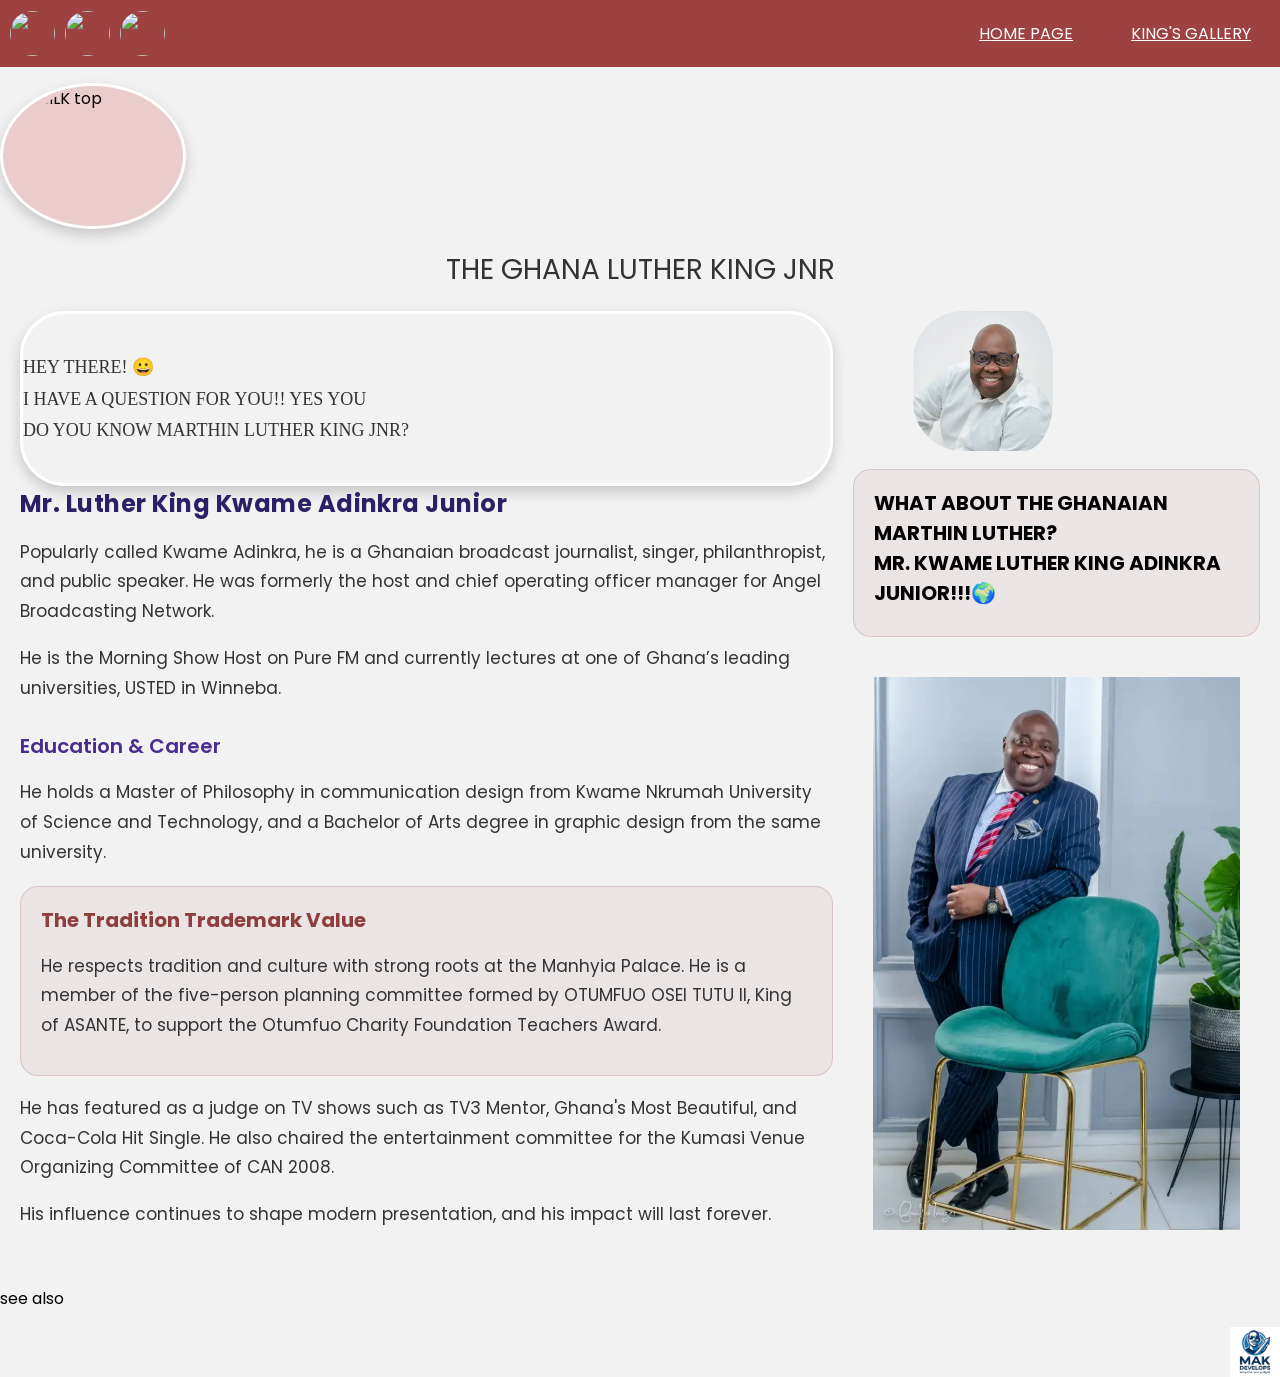
==== index.html @ 4cc6139a "My First Website commit" ====
<!DOCTYPE html>
<html lang="en">
    <head>
        <meta charset="UTF-8">
<link rel="preconnect" href="https://fonts.googleapis.com">
<link rel="preconnect" href="https://fonts.gstatic.com" crossorigin>
<link href="https://fonts.googleapis.com/css2?family=Poppins:wght@300;400;600;700&display=swap" rel="stylesheet">
        <meta name="viewport" content="width=device-width, initial-scale=1.0" />
        <title>HOMEPAGE</title>
        <link rel="stylesheet" href="style.css">
    </head>
    <body>
        <header>
            <nav class="nav-bar">
            <div class="symbols">
             <img src="p/ad.png" class="symbol1">
             <img src="p/adinkra symbol.png" class="symbol2">
             <img src="p/pic.png" class="symbol3">
            </div>
             <div class="navlinks">
            <a href="index.html">HOME PAGE</a>
            <a href="GALLERY.html">KING'S GALLERY</a>
             </div>
            </nav>
        </header>
         <img src="p/g1.png" class="greenhome-img" alt="MLK top">   
            <header class="mainheader">THE GHANA LUTHER KING JNR</header>
            <main class="container">
                <section class="blue-content"> 
                    <div class="leftcontent">
                        <p class="lefty">HEY THERE! &#128512;<br> I HAVE A QUESTION FOR YOU!! YES YOU<br> DO YOU KNOW MARTHIN LUTHER KING JNR?</p>
                    </div>  
                    <div class="middlecontent">
                        <h2 class="middle-title">Mr. Luther King Kwame Adinkra Junior</h2>
                        <p class="middle">Popularly called Kwame Adinkra, he is a Ghanaian broadcast journalist, singer, philanthropist, and public speaker. He was formerly the host and chief operating officer manager for Angel Broadcasting Network.</p>
                        <p class="middle">He is the Morning Show Host on Pure FM and currently lectures at one of Ghana’s leading universities, USTED in Winneba.</p>
                        <h3 class="middle-subtitle">Education & Career</h3>
                        <p class="middle">He holds a Master of Philosophy in communication design from Kwame Nkrumah University of Science and Technology, and a Bachelor of Arts degree in graphic design from the same university.</p>
                        <div class="highlight-card">
                            <h4 class="highlight-title">The Tradition Trademark Value</h4>
                            <p class="middle">He respects tradition and culture with strong roots at the Manhyia Palace. He is a member of the five-person planning committee formed by OTUMFUO OSEI TUTU II, King of ASANTE, to support the Otumfuo Charity Foundation Teachers Award.</p>
                        </div>
                        <p class="middle">He has featured as a judge on TV shows such as TV3 Mentor, Ghana's Most Beautiful, and Coca-Cola Hit Single. He also chaired the entertainment committee for the Kumasi Venue Organizing Committee of CAN 2008.</p>
                        <p class="middle">His influence continues to shape modern presentation, and his impact will last forever.</p>
                    </div>
                </section>
                <aside class="right-stack">
                    <div class="rounded-box">
                        <img src="P/greenhome.png" class="picright" alt="MLK 2">
                    </div>
                    <div class="question-box">
                        <p class="q">WHAT ABOUT THE GHANAIAN MARTHIN LUTHER?<br>
                        MR. KWAME LUTHER KING ADINKRA JUNIOR!!!&#127757;
                        </p>
                    </div>
                    <div class="pic-box">
                        <img src="P/potrait.png" class="boxpic" alt="MLK3">
                    </div>
                </aside>
            </main>
                    <footer>
                        <p>see also</p>
                    
                    <div>
                        <img src="P/logo.png" class="makphoto" alt="logo">
                    </div>
                    </footer>
    </body>
</html>
---- style.css ----
*{

}
body{
    height: 100vh;
    margin: 0;
    font-family: sans-serif;
    background-color: #f2f2f2;
  font-family: 'Poppins', system-ui, -apple-system, "Segoe UI", Roboto, Arial, sans-serif;
}

img {
    transition: transform 0.3s ease, border-radius 0.9s ease;
}

img:hover {
    transform: scale(1.1);
}

.nav-bar{
    display: flex;
    align-items: center;
    justify-content: space-between;
    background-color: #9e4141;
    overflow: hidden;
    padding: 10px;

}
.symbols{
    display: flex;
    gap: 10px;
    align-items: center;
}
.symbols img{
    width: 45px;
    height: 45px;
    border-radius: 50%;
    object-fit: cover;
}
.header{
    background-color: #333;
    color: white;
    text-align: center;
    padding: 20px;
}
.navlinks{
    display: flex;
    gap: 20px;
    padding: 0;
    justify-content: center;
}
.navlinks a{
    color: white;
    font-family: 'Poppins', system-ui, -apple-system, "Segoe UI", Roboto, Arial, sans-serif;
    padding: 10px 18px;
    border-radius: 12px;
    background-color: transparent;
    border: 1px solid transparent;
    display: inline-block;
    transition: background-color 0.2s ease, color 0.2s ease, border-color 0.2s ease;
}
.navlinks a:hover{
    background-color: #5b2020c0;
    color: rgb(218, 234, 244);
    border-color: rgba(0,0,0,0.1);
    box-sizing: border-box;
    box-shadow: 0 1px;
}
.container{
    display: grid;
    grid-template-columns: 2fr 1fr;
    gap: 20px;
    margin: 0 auto;
    padding: 20px;
}
.content{
    background-color: rgb(234, 204, 204);
    padding: 20px;
    border-radius: 5px

}
.greenhome-img{
    display: block;
    width: 140px;
    height: 140px;
    border-radius: 50%;
    padding: 0 20px;
    margin-top: 16px;
    background-color: rgb(234, 204, 204);
    border: 3px solid white;
    box-shadow: 0 6px 14px rgba(0, 0, 0, 0.18);
    transition: transform 0.3s ease, border-radius 0.3s ease;
    cursor: pointer;
    object-fit: cover;
}
.greenhome-img:hover{
    transform: scale(1.1);
    border-radius: 0.5rem;
}
.mainheader{
    text-align: center;
    font-size: 28px;
    color: #333;
    margin-top: 20px;
}
.leftcontent{
    padding: 20px;
    border-radius: 5px;
    font-family: comic sans ms;
    padding-left: 0px;
    border: 3px solid white;
    box-shadow: 0 6px 14px rgba(0, 0, 0, 0.18);
    border-radius: 45px;
    box-sizing: border-box;
}
.lefty{
    font-size: 18px;
    line-height: 1.75;
    color: #333;
    margin-bottom: 16px;
}
.question-box{
    background: rgba(158, 65, 65, 0.08);
    border: 1px solid rgba(158, 65, 65, 0.2);
    border-radius: 18px;
    padding: 18px 20px;
    margin: 18px 0;
    font-family: 'Poppins', sans-serif;
}
.q{
    margin: 0 0 10px;
    font-size: 20px;
    font-weight: 700;
}
.middle{
    font-size: 17px;
    line-height: 1.75;
    color: #333;
    margin-bottom: 16px;
}
.middle-title{
    margin: 0 0 14px;
    font-size: 24px;
    font-weight: 700;
    color: #2c1f65;
    letter-spacing: 0.02em;
}
.leftcontent:hover, .question-box:hover{
    background-color: #9e4141;
    color: white;
    box-shadow: 0 2px #8f3d3d;
    border-radius: 45px;
}
.middle-subtitle{
    margin: 28px 0 12px;
    font-size: 20px;
    font-weight: 600;
    color: #4a2d8f;
}
.highlight-card{
    background: rgba(158, 65, 65, 0.08);
    border: 1px solid rgba(158, 65, 65, 0.2);
    border-radius: 18px;
    padding: 18px 20px;
    margin: 18px 0;
}
.highlight-title{
    margin: 0 0 10px;
    font-size: 20px;
    font-weight: 700;
    color: #8f3d3d;
}
.L{
    font-size: 22px;
    font-weight: bold;
    color: #604dc9;
}
.L2{
    font-size: 22px;
    font-weight: bold;
    color: #604dc9;
    text-align: center;
    margin-top: 20px;
}
.picright{
    display: block;
    width: 140px;
    height: 140px;
    border-radius: 50px;
    object-fit: cover;
    padding-right: 20px;
    margin-left: 60px;
}
.pic-box{
    margin-top: 20px;
    grid-area: pic;
    display: flex;
    justify-content: center;
    align-items: center;
    padding: 20px;
}
.boxpic{
    width: 100%;
    object-fit: cover;
}
.footer{
    background-color: #333;
    color: white;
    display: flex;
    justify-content: space-between;
    align-items: center;
    padding: 20px;
}
.makphoto{
    float: right;
    display: inline-block;
    width: 50px;
    height: 50px;
    object-fit: cover;
}
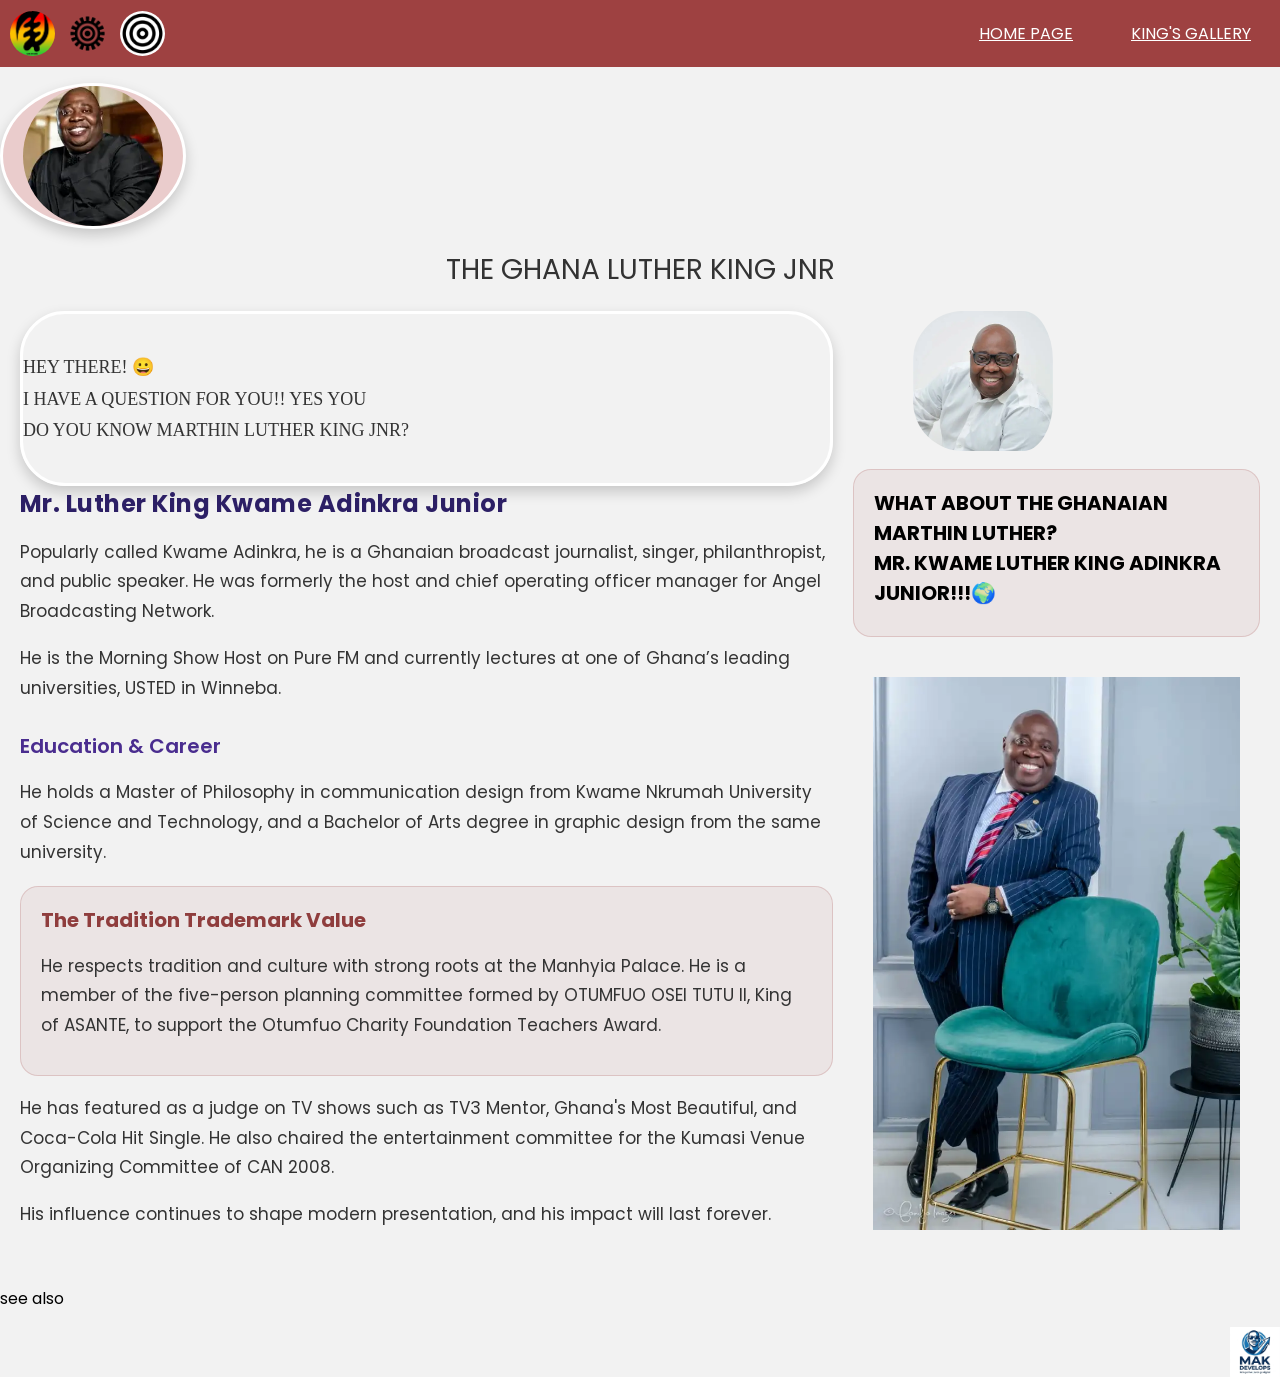
==== commit 88a5335b: "fixing images" ====
--- a/index.html
+++ b/index.html
@@ -13,9 +13,9 @@
         <header>
             <nav class="nav-bar">
             <div class="symbols">
-             <img src="p/ad.png" class="symbol1">
-             <img src="p/adinkra symbol.png" class="symbol2">
-             <img src="p/pic.png" class="symbol3">
+             <img src="P/ad.png" class="symbol1">
+             <img src="P/adinkra symbol.png" class="symbol2">
+             <img src="P/pic.png" class="symbol3">
             </div>
              <div class="navlinks">
             <a href="index.html">HOME PAGE</a>
@@ -23,7 +23,7 @@
              </div>
             </nav>
         </header>
-         <img src="p/g1.png" class="greenhome-img" alt="MLK top">   
+         <img src="P/g1.png" class="greenhome-img" alt="MLK top">   
             <header class="mainheader">THE GHANA LUTHER KING JNR</header>
             <main class="container">
                 <section class="blue-content"> 
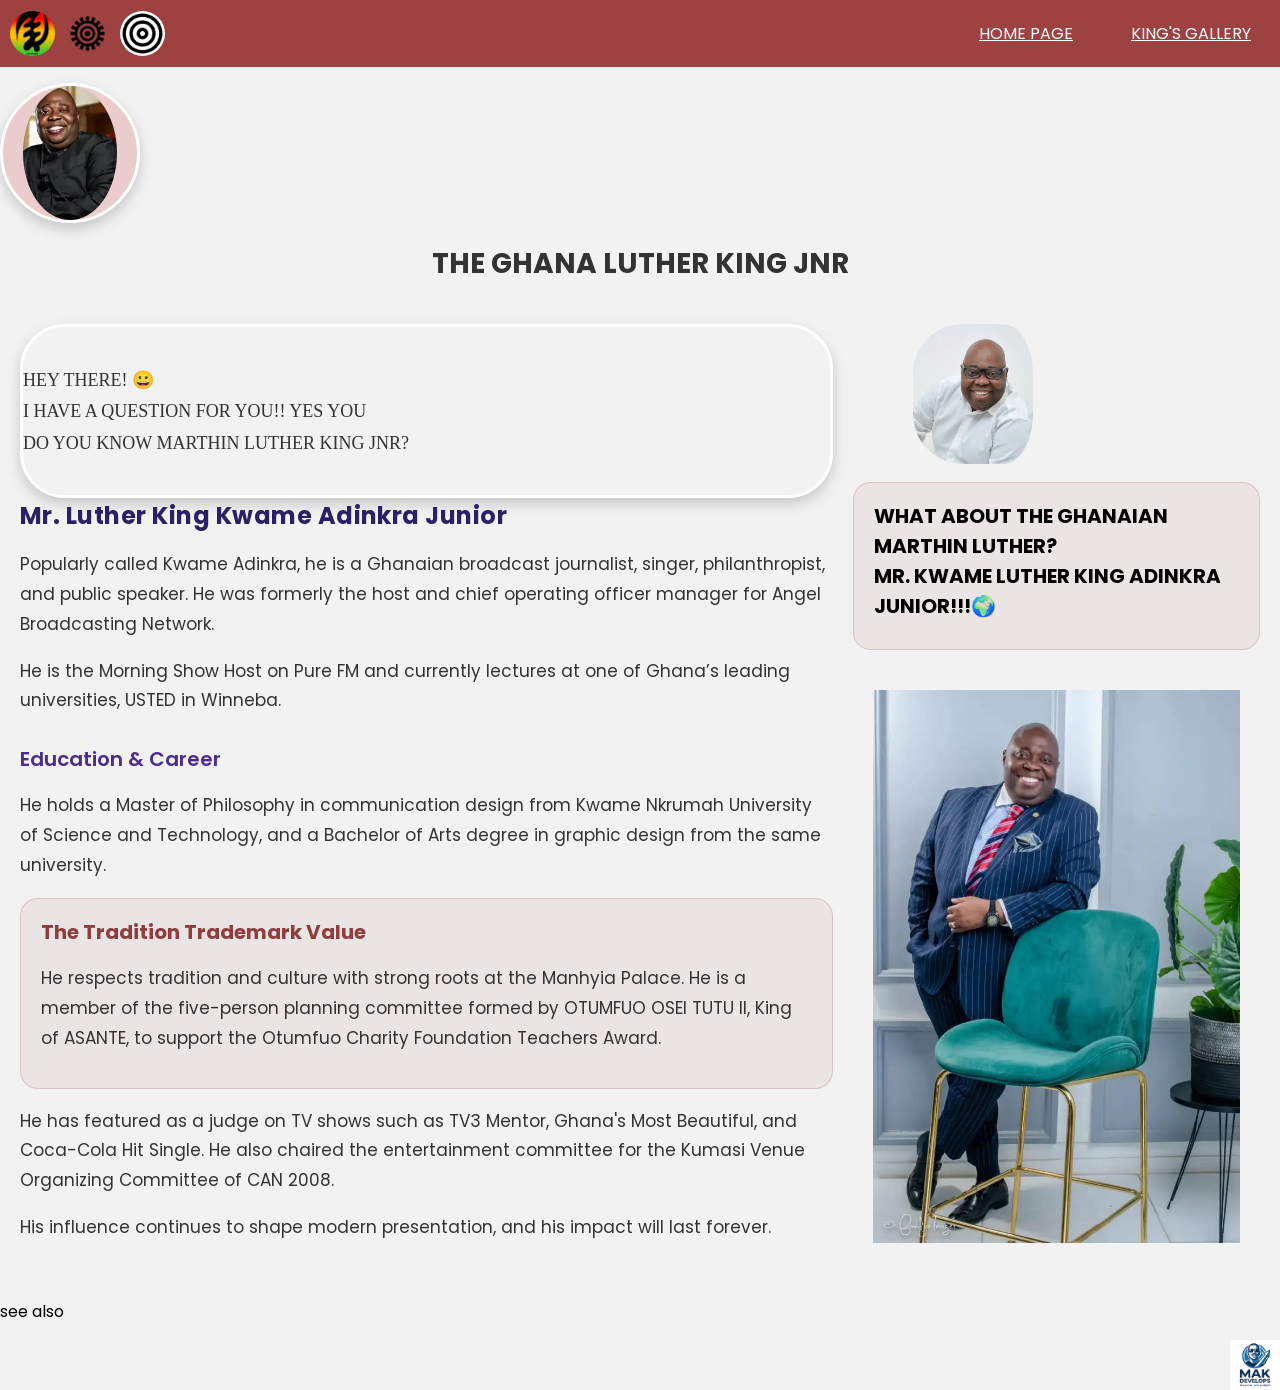
==== commit 028cc603: "fixing SEO" ====
--- a/index.html
+++ b/index.html
@@ -2,20 +2,45 @@
 <html lang="en">
     <head>
         <meta charset="UTF-8">
-<link rel="preconnect" href="https://fonts.googleapis.com">
+        <meta name="google-site-verification" content="saGfdgk3zdKN2fEaC-JkUwfJENb7RpBAbDUFQVi3t5o">
+        <meta name="description" content="A homepage celebrating Kwame Luther King Adinkra Junior, a Ghanaian broadcaster, public speaker, and cultural ambassador.">
+        <meta name="keywords" content="Kwame Luther King Junior, Kwame Adinkra, Ghana, broadcaster, public speaker, cultural ambassador, biography">
+        <meta name="author" content="Kwame Adinkrah Website">
+        <meta name="robots" content="index, follow">
+        <meta property="og:title" content="Kwame Luther King Junior | Home">
+        <meta property="og:description" content="Discover the life and work of Kwame Luther King Adinkra Junior: Ghanaian broadcaster, public speaker, and cultural ambassador.">
+        <meta property="og:type" content="website">
+        <meta property="og:image" content="P/g1.png">
+        <meta property="og:url" content="index.html">
+        <meta name="twitter:card" content="summary_large_image">
+        <meta name="twitter:title" content="Kwame Luther King Junior | Home">
+        <meta name="twitter:description" content="Discover the life and work of Kwame Luther King Adinkra Junior: Ghanaian broadcaster, public speaker, and cultural ambassador.">
+        <meta name="twitter:image" content="P/g1.png">
+        <link rel="preconnect" href="https://fonts.googleapis.com">
 <link rel="preconnect" href="https://fonts.gstatic.com" crossorigin>
 <link href="https://fonts.googleapis.com/css2?family=Poppins:wght@300;400;600;700&display=swap" rel="stylesheet">
         <meta name="viewport" content="width=device-width, initial-scale=1.0" />
-        <title>HOMEPAGE</title>
+        <link rel="canonical" href="https://example.com/">
+        <title>Kwame Luther King Junior | Home</title>
         <link rel="stylesheet" href="style.css">
+        <script type="application/ld+json">
+        {
+          "@context": "https://schema.org",
+          "@type": "Person",
+          "name": "Kwame Luther King Junior",
+          "alternateName": "Kwame Adinkra",
+          "description": "Ghanaian broadcaster, singer, philanthropist, and public speaker.",
+          "image": "P/g1.png"
+        }
+        </script>
     </head>
     <body>
         <header>
             <nav class="nav-bar">
             <div class="symbols">
-             <img src="P/ad.png" class="symbol1">
-             <img src="P/adinkra symbol.png" class="symbol2">
-             <img src="P/pic.png" class="symbol3">
+             <img src="P/ad.png" class="symbol1" alt="Adinkra symbol element">
+             <img src="P/adinkra symbol.png" class="symbol2" alt="Adinkra symbol artwork">
+             <img src="P/pic.png" class="symbol3" alt="Portrait illustration of Kwame Luther King Junior">
             </div>
              <div class="navlinks">
             <a href="index.html">HOME PAGE</a>
@@ -23,8 +48,8 @@
              </div>
             </nav>
         </header>
-         <img src="P/g1.png" class="greenhome-img" alt="MLK top">   
-            <header class="mainheader">THE GHANA LUTHER KING JNR</header>
+         <img src="P/g1.png" class="greenhome-img" alt="Main homepage graphic featuring Kwame Luther King Junior">   
+            <h1 class="mainheader">THE GHANA LUTHER KING JNR</h1>
             <main class="container">
                 <section class="blue-content"> 
                     <div class="leftcontent">
@@ -46,7 +71,7 @@
                 </section>
                 <aside class="right-stack">
                     <div class="rounded-box">
-                        <img src="P/greenhome.png" class="picright" alt="MLK 2">
+                        <img src="P/greenhome.png" class="picright" alt="Portrait photo of Kwame Luther King Junior">
                     </div>
                     <div class="question-box">
                         <p class="q">WHAT ABOUT THE GHANAIAN MARTHIN LUTHER?<br>
@@ -54,7 +79,7 @@
                         </p>
                     </div>
                     <div class="pic-box">
-                        <img src="P/potrait.png" class="boxpic" alt="MLK3">
+                        <img src="P/potrait.png" class="boxpic" alt="Portrait illustration of Kwame Luther King Junior in traditional attire">
                     </div>
                 </aside>
             </main>
@@ -62,7 +87,7 @@
                         <p>see also</p>
                     
                     <div>
-                        <img src="P/logo.png" class="makphoto" alt="logo">
+                        <img src="P/logo.png" class="makphoto" alt="Website logo for Kwame Luther King Junior">
                     </div>
                     </footer>
     </body>
--- a/style.css
+++ b/style.css
@@ -1,12 +1,16 @@
-
-*{
-
-}
-body{
-    height: 100vh;
-    margin: 0;
-    font-family: sans-serif;
-    background-color: #f2f2f2;
+/* This tells the phone to be smart about zooming */
+* {
+  box-sizing: border-box;
+  max-width: 100%;
+}
+
+body {
+  margin: 0;
+  padding: 0;
+  overflow-x: hidden; /* This stops the horizontal scrolling */
+  height: 100vh;
+  font-family: sans-serif;
+  background-color: #f2f2f2;
   font-family: 'Poppins', system-ui, -apple-system, "Segoe UI", Roboto, Arial, sans-serif;
 }
 
@@ -218,4 +222,27 @@
     width: 50px;
     height: 50px;
     object-fit: cover;
+}
+
+/* Base styles for your desktop version are already here */
+
+/* Add this to the BOTTOM of your CSS file */
+@media (max-width: 768px) {
+  /* For example: Stack your columns vertically instead of side-by-side */
+  .container {
+    display: flex;
+    flex-direction: column;
+  }
+  
+  /* Make images fit the smaller screen width */
+  img {
+    max-width: 100%;
+    height: auto;
+  }
+  
+  /* Make text easier to read on mobile */
+  body {
+    font-size: 16px;
+    padding: 10px;
+  }
 }
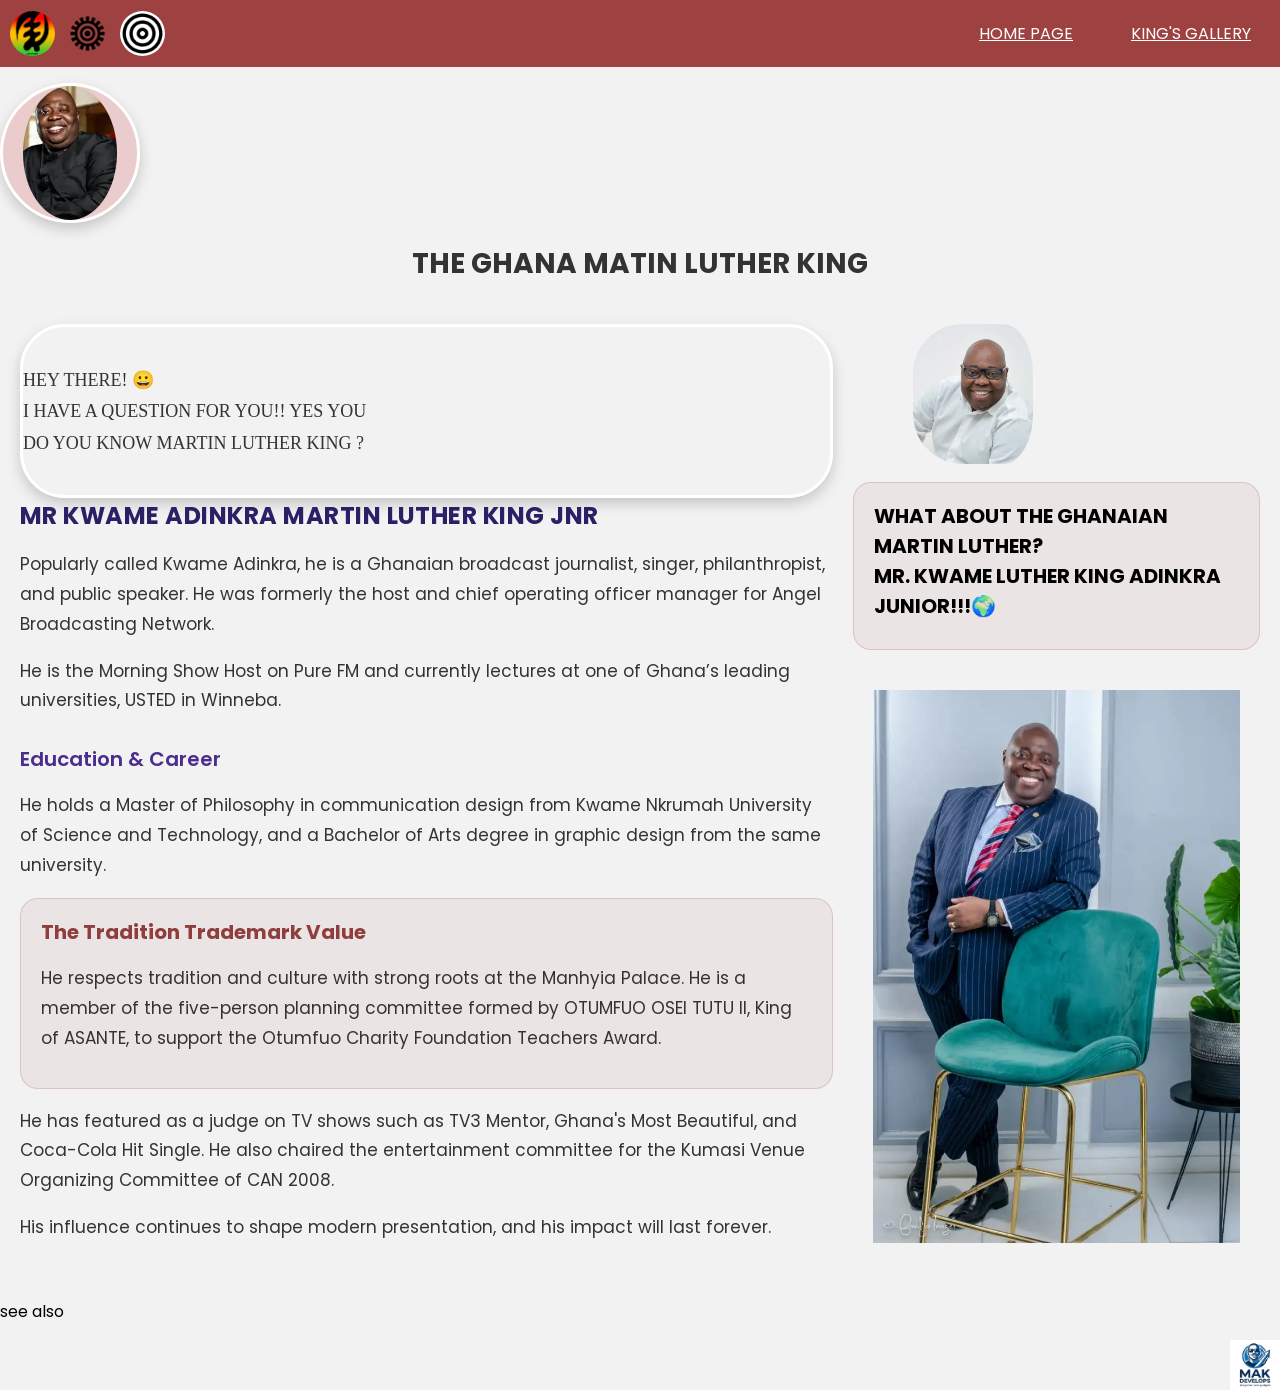
==== commit a07c9fdd: "fixing issue" ====
--- a/index.html
+++ b/index.html
@@ -13,7 +13,7 @@
         <meta property="og:image" content="P/g1.png">
         <meta property="og:url" content="index.html">
         <meta name="twitter:card" content="summary_large_image">
-        <meta name="twitter:title" content="Kwame Luther King Junior | Home">
+        <meta name="twitter:title" content="Kwame ADINKRA King Junior | Home">
         <meta name="twitter:description" content="Discover the life and work of Kwame Luther King Adinkra Junior: Ghanaian broadcaster, public speaker, and cultural ambassador.">
         <meta name="twitter:image" content="P/g1.png">
         <link rel="preconnect" href="https://fonts.googleapis.com">
@@ -40,7 +40,7 @@
             <div class="symbols">
              <img src="P/ad.png" class="symbol1" alt="Adinkra symbol element">
              <img src="P/adinkra symbol.png" class="symbol2" alt="Adinkra symbol artwork">
-             <img src="P/pic.png" class="symbol3" alt="Portrait illustration of Kwame Luther King Junior">
+             <img src="P/pic.png" class="symbol3" alt="Portrait illustration of Kwame Adinkra King Junior">
             </div>
              <div class="navlinks">
             <a href="index.html">HOME PAGE</a>
@@ -48,15 +48,15 @@
              </div>
             </nav>
         </header>
-         <img src="P/g1.png" class="greenhome-img" alt="Main homepage graphic featuring Kwame Luther King Junior">   
-            <h1 class="mainheader">THE GHANA LUTHER KING JNR</h1>
+         <img src="P/g1.png" class="greenhome-img" alt="Main homepage graphic featuring Kwame Adinkra Luther King Junior">   
+            <h1 class="mainheader">THE GHANA MATIN LUTHER KING </h1>
             <main class="container">
                 <section class="blue-content"> 
                     <div class="leftcontent">
-                        <p class="lefty">HEY THERE! &#128512;<br> I HAVE A QUESTION FOR YOU!! YES YOU<br> DO YOU KNOW MARTHIN LUTHER KING JNR?</p>
+                        <p class="lefty">HEY THERE! &#128512;<br> I HAVE A QUESTION FOR YOU!! YES YOU<br> DO YOU KNOW MARTIN LUTHER KING ?</p>
                     </div>  
                     <div class="middlecontent">
-                        <h2 class="middle-title">Mr. Luther King Kwame Adinkra Junior</h2>
+                        <h2 class="middle-title">MR KWAME ADINKRA MARTIN LUTHER KING JNR</h2>
                         <p class="middle">Popularly called Kwame Adinkra, he is a Ghanaian broadcast journalist, singer, philanthropist, and public speaker. He was formerly the host and chief operating officer manager for Angel Broadcasting Network.</p>
                         <p class="middle">He is the Morning Show Host on Pure FM and currently lectures at one of Ghana’s leading universities, USTED in Winneba.</p>
                         <h3 class="middle-subtitle">Education & Career</h3>
@@ -74,7 +74,7 @@
                         <img src="P/greenhome.png" class="picright" alt="Portrait photo of Kwame Luther King Junior">
                     </div>
                     <div class="question-box">
-                        <p class="q">WHAT ABOUT THE GHANAIAN MARTHIN LUTHER?<br>
+                        <p class="q">WHAT ABOUT THE GHANAIAN MARTIN LUTHER?<br>
                         MR. KWAME LUTHER KING ADINKRA JUNIOR!!!&#127757;
                         </p>
                     </div>
